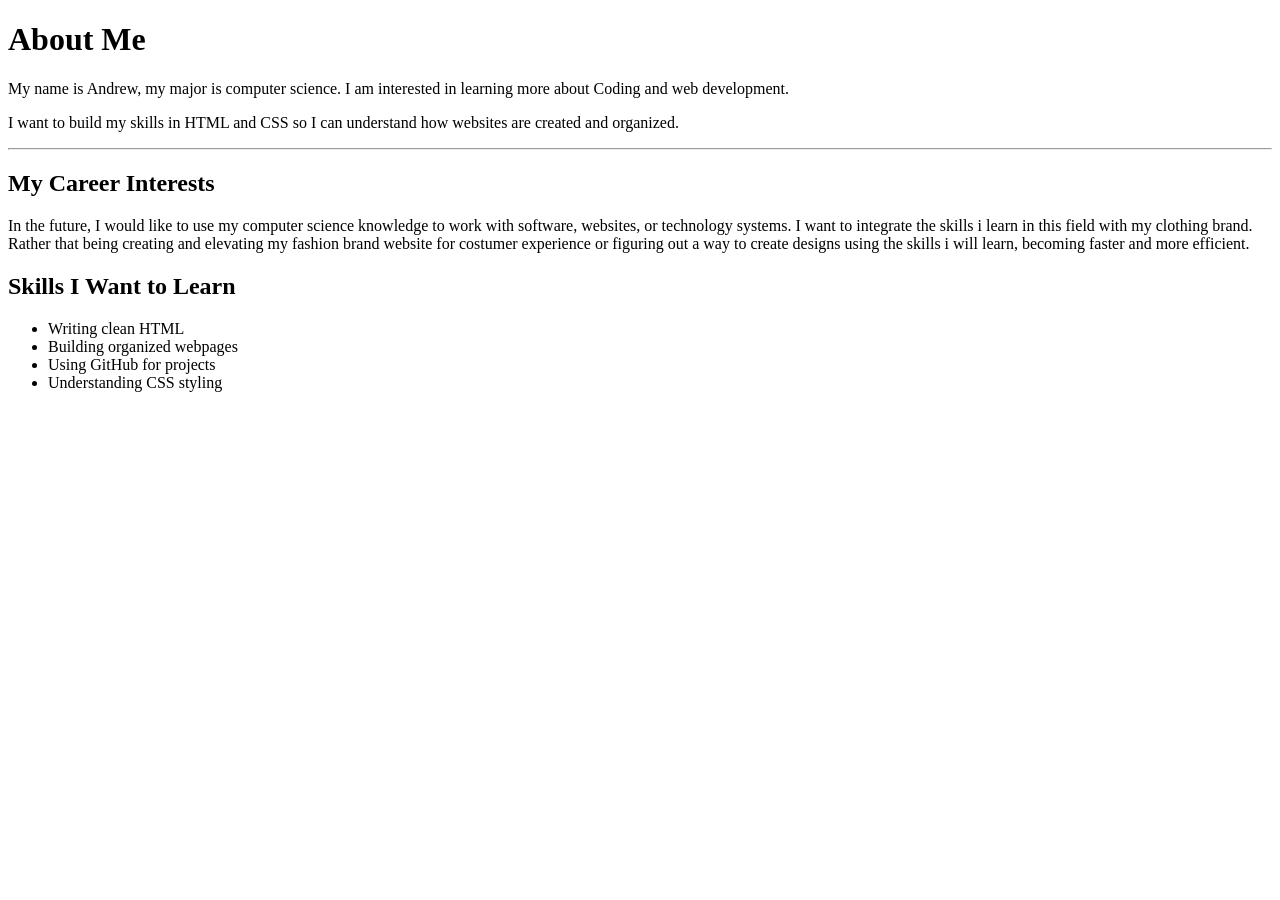
==== index.html @ 1b152ceb "add corrected foundational webpage" ====
<!DOCTYPE html>
<html lang="en">
<head>
  <meta charset="UTF-8">
  <title>Andrew Breckenridge-Hall Personal Introduction</title>
</head>
<body>

  <h1>About Me</h1>

  <p>
    My name is Andrew, my major is computer science. I am interested in learning more about Coding and web development.
  </p>

  <p>
    I want to build my skills in HTML and CSS so I can understand how websites are created and organized.
  </p>

  <hr>

  <h2>My Career Interests</h2>

  <p>
    In the future, I would like to use my computer science knowledge to work with software, websites, or technology systems. I want to integrate the skills i learn in this field with my clothing brand. Rather that being creating and elevating my fashion brand website for costumer experience or figuring out a way to create designs using the skills i will learn, becoming faster and more efficient. 
  </p>

  <h2>Skills I Want to Learn</h2>

  <ul>
    <li>Writing clean HTML</li>
    <li>Building organized webpages</li>
    <li>Using GitHub for projects</li>
    <li>Understanding CSS styling</li>
  </ul>

</body>
</html>
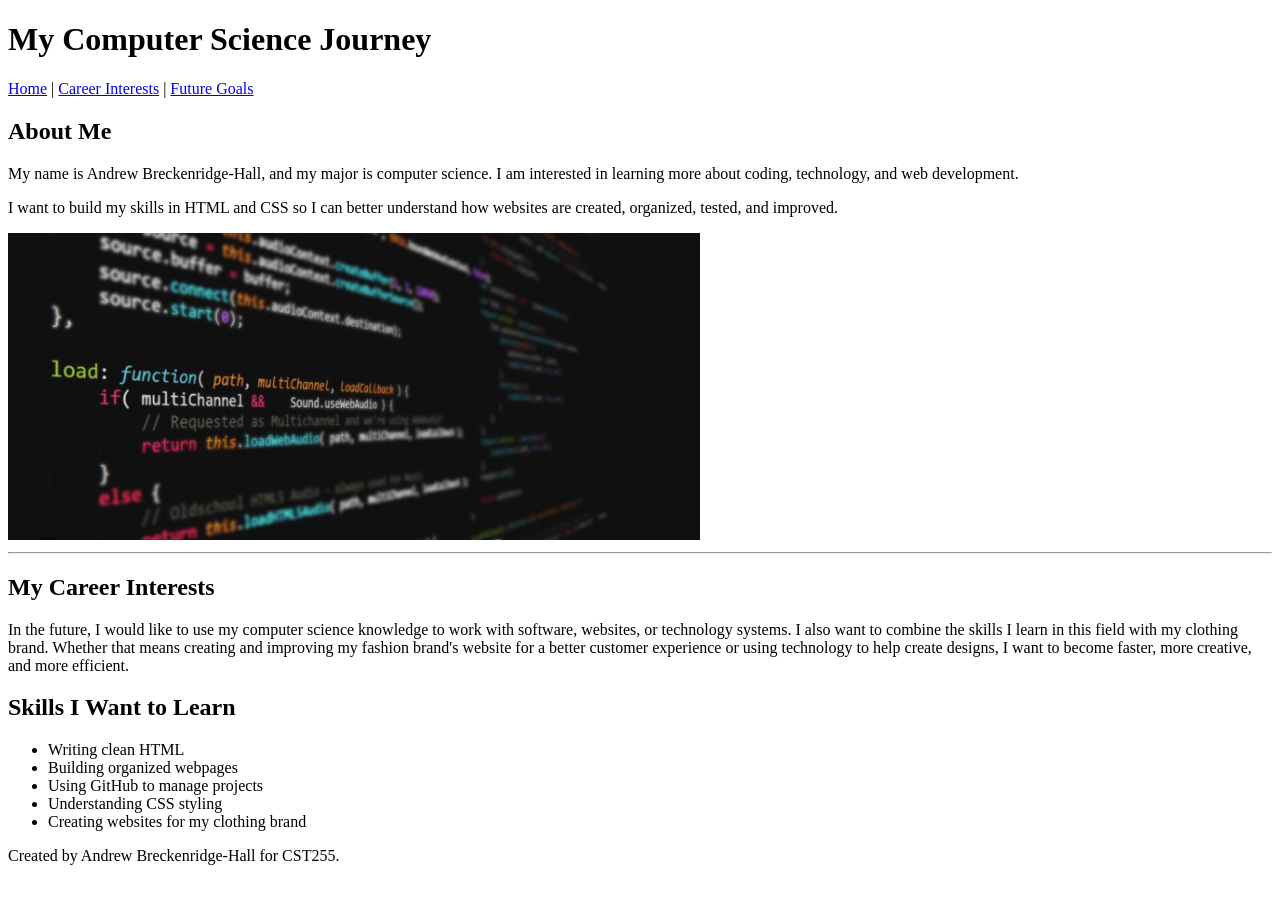
==== commit ba4cdcfd: "Add files via upload add website navigation and multimedia post" ====
--- a/index.html
+++ b/index.html
@@ -2,36 +2,68 @@
 <html lang="en">
 <head>
   <meta charset="UTF-8">
-  <title>Andrew Breckenridge-Hall Personal Introduction</title>
+  <title>Andrew Breckenridge-Hall | Computer Science Journey</title>
 </head>
 <body>
 
-  <h1>About Me</h1>
+  <header>
+    <h1>My Computer Science Journey</h1>
 
-  <p>
-    My name is Andrew, my major is computer science. I am interested in learning more about Coding and web development.
-  </p>
+    <nav>
+      <a href="index.html">Home</a> |
+      <a href="career.html">Career Interests</a> |
+      <a href="goals.html">Future Goals</a>
+    </nav>
+  </header>
 
-  <p>
-    I want to build my skills in HTML and CSS so I can understand how websites are created and organized.
-  </p>
+  <main>
 
-  <hr>
+    <h2>About Me</h2>
 
-  <h2>My Career Interests</h2>
+    <p>
+      My name is Andrew Breckenridge-Hall, and my major is computer science.
+      I am interested in learning more about coding, technology, and web
+      development.
+    </p>
 
-  <p>
-    In the future, I would like to use my computer science knowledge to work with software, websites, or technology systems. I want to integrate the skills i learn in this field with my clothing brand. Rather that being creating and elevating my fashion brand website for costumer experience or figuring out a way to create designs using the skills i will learn, becoming faster and more efficient. 
-  </p>
+    <p>
+      I want to build my skills in HTML and CSS so I can better understand
+      how websites are created, organized, tested, and improved.
+    </p>
 
-  <h2>Skills I Want to Learn</h2>
+    <img
+      src="images/computer-science.png"
+      alt="Computer displaying programming code"
+    >
 
-  <ul>
-    <li>Writing clean HTML</li>
-    <li>Building organized webpages</li>
-    <li>Using GitHub for projects</li>
-    <li>Understanding CSS styling</li>
-  </ul>
+    <hr>
+
+    <h2>My Career Interests</h2>
+
+    <p>
+      In the future, I would like to use my computer science knowledge to
+      work with software, websites, or technology systems. I also want to
+      combine the skills I learn in this field with my clothing brand.
+      Whether that means creating and improving my fashion brand's website
+      for a better customer experience or using technology to help create
+      designs, I want to become faster, more creative, and more efficient.
+    </p>
+
+    <h2>Skills I Want to Learn</h2>
+
+    <ul>
+      <li>Writing clean HTML</li>
+      <li>Building organized webpages</li>
+      <li>Using GitHub to manage projects</li>
+      <li>Understanding CSS styling</li>
+      <li>Creating websites for my clothing brand</li>
+    </ul>
+
+  </main>
+
+  <footer>
+    <p>Created by Andrew Breckenridge-Hall for CST255.</p>
+  </footer>
 
 </body>
-</html>+</html>
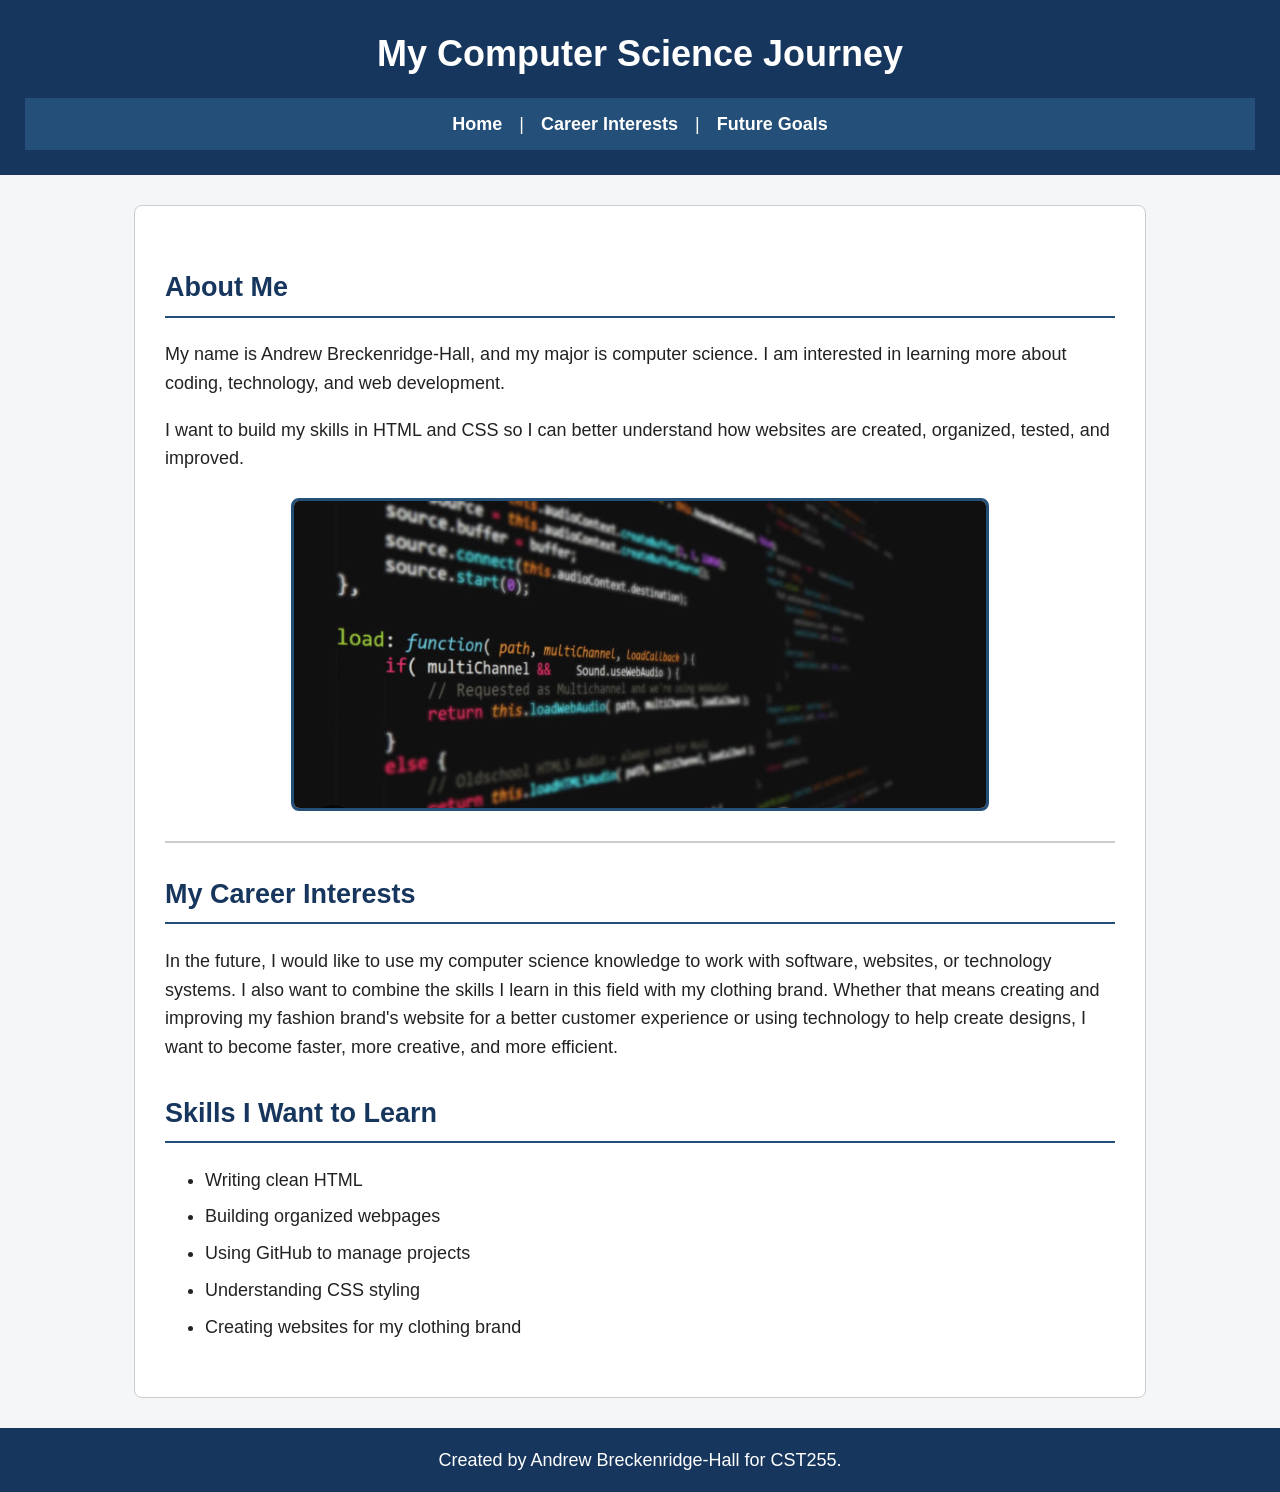
==== commit 93ef6978: "Add files via upload Added external CSS styling for Activity 3.4" ====
--- a/index.html
+++ b/index.html
@@ -3,6 +3,7 @@
 <head>
   <meta charset="UTF-8">
   <title>Andrew Breckenridge-Hall | Computer Science Journey</title>
+  <link rel="stylesheet" href="style.css">
 </head>
 <body>
 
--- a/style.css
+++ b/style.css
@@ -0,0 +1,120 @@
+/* General page styling */
+
+body {
+  margin: 0;
+  background-color: #f4f6f8;
+  color: #222222;
+  font-family: Arial, Helvetica, sans-serif;
+  font-size: 18px;
+  line-height: 1.6;
+}
+
+/* Header */
+
+header {
+  background-color: #17365d;
+  color: white;
+  text-align: center;
+  padding: 25px;
+}
+
+header h1 {
+  margin: 0 0 15px;
+}
+
+/* Navigation */
+
+nav {
+  background-color: #244f78;
+  text-align: center;
+  padding: 12px;
+}
+
+nav a {
+  color: white;
+  text-decoration: none;
+  font-weight: bold;
+  margin: 0 12px;
+}
+
+nav a:hover {
+  text-decoration: underline;
+}
+
+/* Main content area */
+
+main {
+  max-width: 950px;
+  margin: 30px auto;
+  background-color: white;
+  padding: 30px;
+  border: 1px solid #cccccc;
+  border-radius: 8px;
+}
+
+/* Headings */
+
+h2 {
+  color: #17365d;
+  border-bottom: 2px solid #244f78;
+  padding-bottom: 6px;
+  margin-top: 30px;
+}
+
+/* Paragraphs and lists */
+
+p {
+  margin-bottom: 18px;
+}
+
+ul,
+ol {
+  margin-bottom: 25px;
+}
+
+li {
+  margin-bottom: 8px;
+}
+
+/* Images */
+
+img {
+  display: block;
+  max-width: 100%;
+  height: auto;
+  margin: 25px auto;
+  border: 3px solid #244f78;
+  border-radius: 8px;
+}
+
+/* Links inside the page content */
+
+main a {
+  color: #174f8a;
+}
+
+main a:hover {
+  color: #0b3158;
+}
+
+/* Horizontal rule */
+
+hr {
+  border: none;
+  border-top: 2px solid #cccccc;
+  margin: 30px 0;
+}
+
+/* Footer */
+
+footer {
+  background-color: #17365d;
+  color: white;
+  text-align: center;
+  padding: 18px;
+  margin-top: 30px;
+}
+
+footer p {
+  margin: 0;
+}
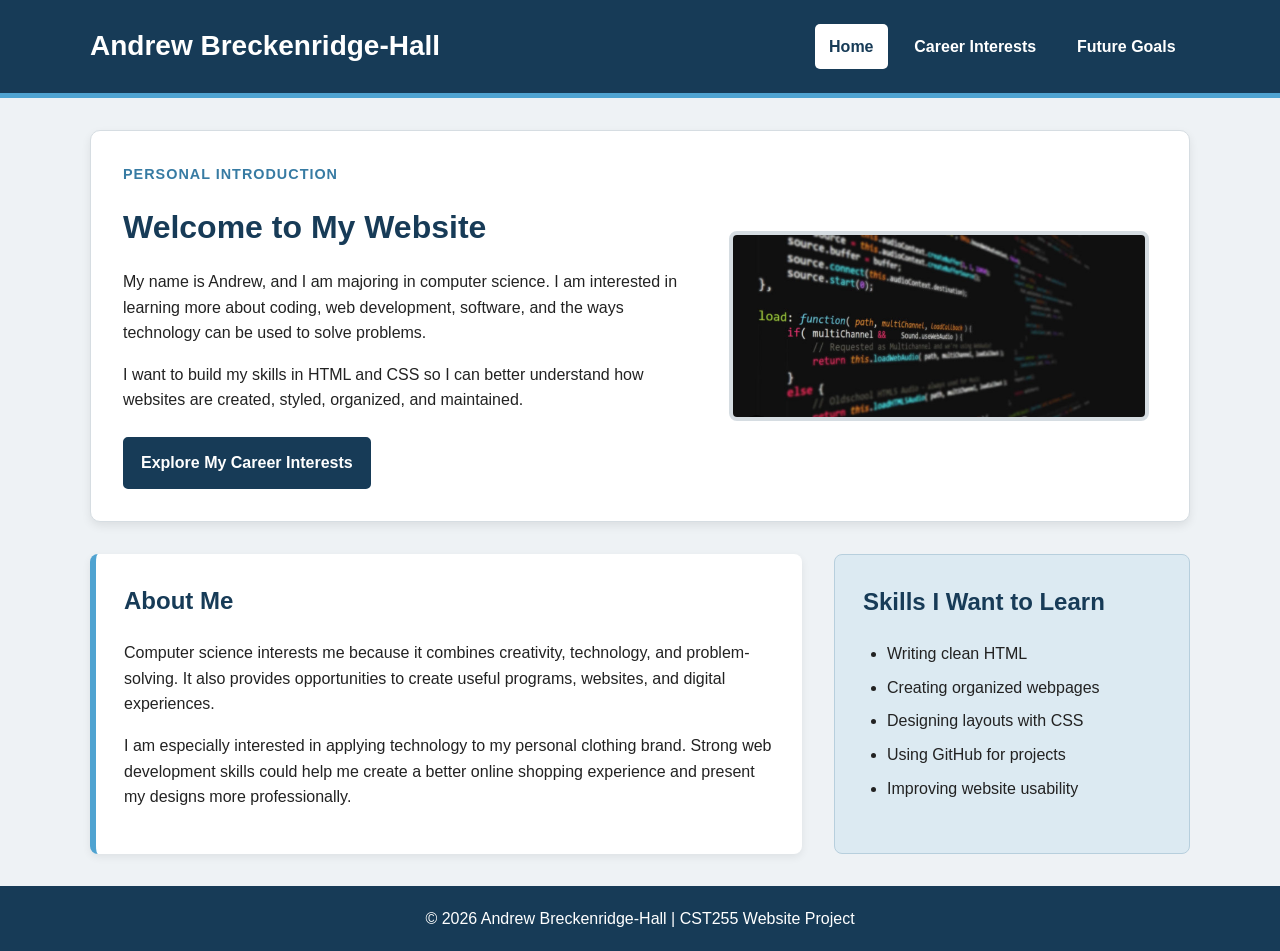
==== commit d2824d99: "Updated website layout and organization for Activity 4.4" ====
--- a/index.html
+++ b/index.html
@@ -2,69 +2,95 @@
 <html lang="en">
 <head>
   <meta charset="UTF-8">
-  <title>Andrew Breckenridge-Hall | Computer Science Journey</title>
-  <link rel="stylesheet" href="style.css">
+  <meta name="viewport" content="width=device-width, initial-scale=1.0">
+  <title>Andrew Breckenridge-Hall | Home</title>
+  <link rel="stylesheet" href="styles.css">
 </head>
+
 <body>
 
-  <header>
-    <h1>My Computer Science Journey</h1>
+  <header class="site-header">
+    <div class="header-container">
+      <h1>Andrew Breckenridge-Hall</h1>
 
-    <nav>
-      <a href="index.html">Home</a> |
-      <a href="career.html">Career Interests</a> |
-      <a href="goals.html">Future Goals</a>
-    </nav>
+      <nav>
+        <ul class="nav-list">
+          <li><a class="current-page" href="index.html">Home</a></li>
+          <li><a href="career.html">Career Interests</a></li>
+          <li><a href="goals.html">Future Goals</a></li>
+        </ul>
+      </nav>
+    </div>
   </header>
 
-  <main>
+  <main class="page-container">
 
-    <h2>About Me</h2>
+    <section class="hero-section">
+      <div class="hero-content">
+        <p class="page-label">Personal Introduction</p>
 
-    <p>
-      My name is Andrew Breckenridge-Hall, and my major is computer science.
-      I am interested in learning more about coding, technology, and web
-      development.
-    </p>
+        <h2>Welcome to My Website</h2>
 
-    <p>
-      I want to build my skills in HTML and CSS so I can better understand
-      how websites are created, organized, tested, and improved.
-    </p>
+        <p>
+          My name is Andrew, and I am majoring in computer science. I am
+          interested in learning more about coding, web development, software,
+          and the ways technology can be used to solve problems.
+        </p>
 
-    <img
-      src="images/computer-science.png"
-      alt="Computer displaying programming code"
-    >
+        <p>
+          I want to build my skills in HTML and CSS so I can better understand
+          how websites are created, styled, organized, and maintained.
+        </p>
 
-    <hr>
+        <a class="button-link" href="career.html">Explore My Career Interests</a>
+      </div>
 
-    <h2>My Career Interests</h2>
+      <div class="hero-image-container">
+        <img
+          class="page-image"
+          src="images/computer-science.png"
+          alt="Computer screen displaying computer science programming code">
+      </div>
+    </section>
 
-    <p>
-      In the future, I would like to use my computer science knowledge to
-      work with software, websites, or technology systems. I also want to
-      combine the skills I learn in this field with my clothing brand.
-      Whether that means creating and improving my fashion brand's website
-      for a better customer experience or using technology to help create
-      designs, I want to become faster, more creative, and more efficient.
-    </p>
+    <section class="content-grid">
 
-    <h2>Skills I Want to Learn</h2>
+      <article class="content-card">
+        <h2>About Me</h2>
 
-    <ul>
-      <li>Writing clean HTML</li>
-      <li>Building organized webpages</li>
-      <li>Using GitHub to manage projects</li>
-      <li>Understanding CSS styling</li>
-      <li>Creating websites for my clothing brand</li>
-    </ul>
+        <p>
+          Computer science interests me because it combines creativity,
+          technology, and problem-solving. It also provides opportunities to
+          create useful programs, websites, and digital experiences.
+        </p>
+
+        <p>
+          I am especially interested in applying technology to my personal
+          clothing brand. Strong web development skills could help me create a
+          better online shopping experience and present my designs more
+          professionally.
+        </p>
+      </article>
+
+      <aside class="sidebar-card">
+        <h2>Skills I Want to Learn</h2>
+
+        <ul>
+          <li>Writing clean HTML</li>
+          <li>Creating organized webpages</li>
+          <li>Designing layouts with CSS</li>
+          <li>Using GitHub for projects</li>
+          <li>Improving website usability</li>
+        </ul>
+      </aside>
+
+    </section>
 
   </main>
 
-  <footer>
-    <p>Created by Andrew Breckenridge-Hall for CST255.</p>
+  <footer class="site-footer">
+    <p>&copy; 2026 Andrew Breckenridge-Hall | CST255 Website Project</p>
   </footer>
 
 </body>
-</html>
+</html>
--- a/styles.css
+++ b/styles.css
@@ -0,0 +1,247 @@
+/* CST255 Website Project
+   Layout, structure, spacing, and organization
+*/
+
+/* Applies border-box sizing to every element */
+* {
+  box-sizing: border-box;
+}
+
+/* Main webpage styling */
+body {
+  margin: 0;
+  background-color: #eef2f5;
+  color: #222222;
+  font-family: Arial, Helvetica, sans-serif;
+  font-size: 16px;
+  line-height: 1.6;
+}
+
+/* Header */
+.site-header {
+  background-color: #173b57;
+  color: #ffffff;
+  border-bottom: 5px solid #4fa3d1;
+}
+
+.header-container {
+  width: 90%;
+  max-width: 1100px;
+  margin: 0 auto;
+  padding: 1.5rem 0;
+  display: flex;
+  justify-content: space-between;
+  align-items: center;
+  gap: 2rem;
+  flex-wrap: wrap;
+}
+
+.site-header h1 {
+  margin: 0;
+  font-size: 1.75rem;
+}
+
+/* Navigation */
+.nav-list {
+  margin: 0;
+  padding: 0;
+  display: flex;
+  gap: 0.75rem;
+  flex-wrap: wrap;
+  list-style: none;
+}
+
+.nav-list a {
+  display: block;
+  padding: 0.6rem 0.9rem;
+  border-radius: 5px;
+  color: #ffffff;
+  font-weight: bold;
+  text-decoration: none;
+}
+
+.nav-list a:hover,
+.nav-list a:focus,
+.nav-list .current-page {
+  background-color: #ffffff;
+  color: #173b57;
+}
+
+/* Main content container */
+.page-container {
+  width: 90%;
+  max-width: 1100px;
+  margin: 2rem auto;
+}
+
+/* Top two-column section */
+.hero-section {
+  display: grid;
+  grid-template-columns: 1.3fr 1fr;
+  gap: 2rem;
+  align-items: center;
+  margin-bottom: 2rem;
+  padding: 2rem;
+  background-color: #ffffff;
+  border: 1px solid #d6dde2;
+  border-radius: 10px;
+  box-shadow: 0 4px 10px rgba(0, 0, 0, 0.08);
+}
+
+.hero-content h2 {
+  margin-top: 0;
+  margin-bottom: 1rem;
+  color: #173b57;
+  font-size: 2rem;
+}
+
+.hero-content p {
+  margin-top: 0;
+  margin-bottom: 1rem;
+}
+
+.page-label {
+  margin-bottom: 0.4rem;
+  color: #377ba3;
+  font-size: 0.9rem;
+  font-weight: bold;
+  letter-spacing: 1px;
+  text-transform: uppercase;
+}
+
+.hero-image-container {
+  padding: 0.5rem;
+  text-align: center;
+}
+
+.page-image {
+  display: block;
+  width: 100%;
+  max-width: 450px;
+  height: auto;
+  margin: 0 auto;
+  border: 4px solid #d6dde2;
+  border-radius: 8px;
+}
+
+/* Button-style links */
+.button-link {
+  display: inline-block;
+  margin-top: 0.5rem;
+  padding: 0.7rem 1rem;
+  background-color: #173b57;
+  border: 2px solid #173b57;
+  border-radius: 5px;
+  color: #ffffff;
+  font-weight: bold;
+  text-decoration: none;
+}
+
+.button-link:hover,
+.button-link:focus {
+  background-color: #ffffff;
+  color: #173b57;
+}
+
+/* Main two-column content area */
+.content-grid {
+  display: grid;
+  grid-template-columns: 2fr 1fr;
+  gap: 2rem;
+  margin-bottom: 2rem;
+}
+
+/* Main content card */
+.content-card {
+  padding: 1.75rem;
+  background-color: #ffffff;
+  border-left: 6px solid #4fa3d1;
+  border-radius: 8px;
+  box-shadow: 0 3px 8px rgba(0, 0, 0, 0.07);
+}
+
+/* Sidebar card */
+.sidebar-card {
+  padding: 1.75rem;
+  background-color: #dceaf2;
+  border: 1px solid #b7cfdd;
+  border-radius: 8px;
+}
+
+.content-card h2,
+.sidebar-card h2,
+.full-width-card h2 {
+  margin-top: 0;
+  color: #173b57;
+}
+
+/* Lists */
+.content-card ul,
+.content-card ol,
+.sidebar-card ul,
+.sidebar-card ol {
+  margin-bottom: 0;
+  padding-left: 1.5rem;
+}
+
+.content-card li,
+.sidebar-card li {
+  margin-bottom: 0.5rem;
+}
+
+/* Full-width lower section */
+.full-width-card {
+  margin-bottom: 2rem;
+  padding: 1.75rem;
+  background-color: #ffffff;
+  border-top: 5px solid #4fa3d1;
+  border-radius: 8px;
+  box-shadow: 0 3px 8px rgba(0, 0, 0, 0.07);
+}
+
+.full-width-card p {
+  margin-bottom: 0;
+}
+
+/* Footer */
+.site-footer {
+  margin-top: 2rem;
+  padding: 1.25rem;
+  background-color: #173b57;
+  color: #ffffff;
+  text-align: center;
+}
+
+.site-footer p {
+  margin: 0;
+}
+
+/* Adjusts layout for smaller screens */
+@media screen and (max-width: 750px) {
+  .header-container {
+    flex-direction: column;
+    align-items: flex-start;
+  }
+
+  .nav-list {
+    flex-direction: column;
+    width: 100%;
+  }
+
+  .nav-list a {
+    width: 100%;
+  }
+
+  .hero-section,
+  .content-grid {
+    grid-template-columns: 1fr;
+  }
+
+  .hero-section {
+    padding: 1.25rem;
+  }
+
+  .hero-content h2 {
+    font-size: 1.65rem;
+  }
+}
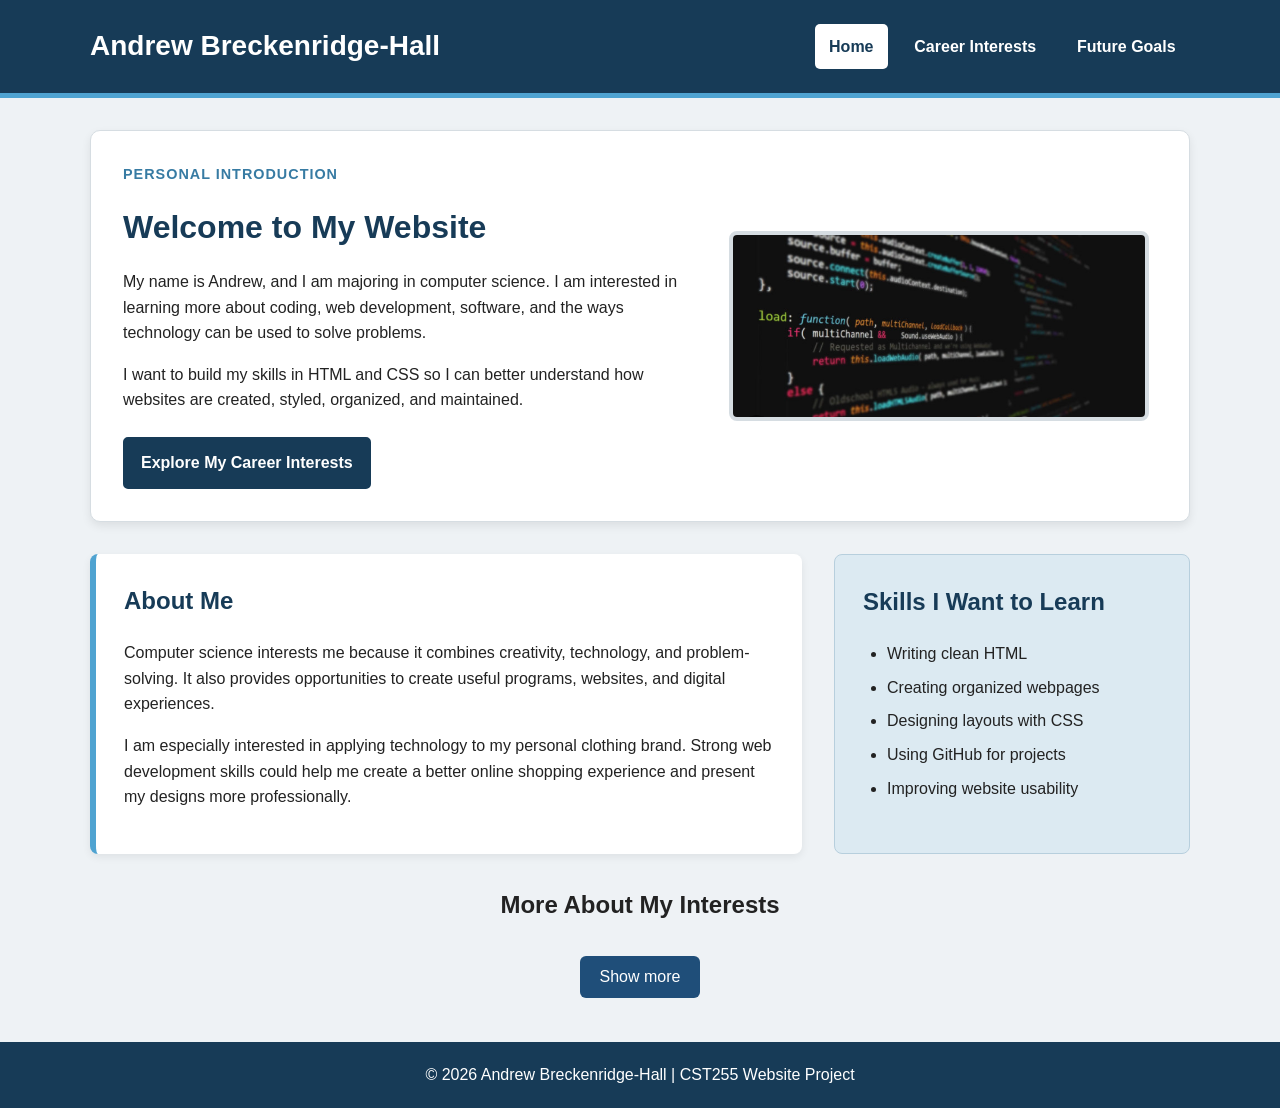
==== commit e75967d3: "Add JS interactions for Activity 5.4" ====
--- a/index.html
+++ b/index.html
@@ -5,6 +5,7 @@
   <meta name="viewport" content="width=device-width, initial-scale=1.0">
   <title>Andrew Breckenridge-Hall | Home</title>
   <link rel="stylesheet" href="styles.css">
+  <script src="script.js" defer></script>
 </head>
 
 <body>
@@ -86,6 +87,20 @@
 
     </section>
 
+    <section class="content-section interactive-section">
+  <h2>More About My Interests</h2>
+
+  <button id="toggle-interests" class="action-button" type="button">
+    Show more
+  </button>
+
+  <p id="extra-interests" class="interactive-message" hidden>
+    I want to improve my skills in programming, website development, and
+    user experience design. These skills can help me prepare for a computer
+    science career and build a better website for my clothing brand.
+  </p>
+</section>
+
   </main>
 
   <footer class="site-footer">
--- a/styles.css
+++ b/styles.css
@@ -244,4 +244,41 @@
   .hero-content h2 {
     font-size: 1.65rem;
   }
-}+}
+
+/* JavaScript interaction sections */
+
+.interactive-section {
+  text-align: center;
+}
+
+.action-button {
+  background-color: #1f4e79;
+  color: #ffffff;
+  border: none;
+  border-radius: 6px;
+  padding: 0.75rem 1.25rem;
+  margin: 0.75rem 0;
+  font-size: 1rem;
+  font-family: inherit;
+  cursor: pointer;
+}
+
+.action-button:hover {
+  background-color: #163d5f;
+}
+
+.action-button:focus {
+  outline: 3px solid #f4b942;
+  outline-offset: 3px;
+}
+
+.interactive-message {
+  background-color: #f4f7fa;
+  border-left: 4px solid #1f4e79;
+  margin: 1rem auto;
+  padding: 1rem;
+  max-width: 650px;
+  text-align: left;
+}
+
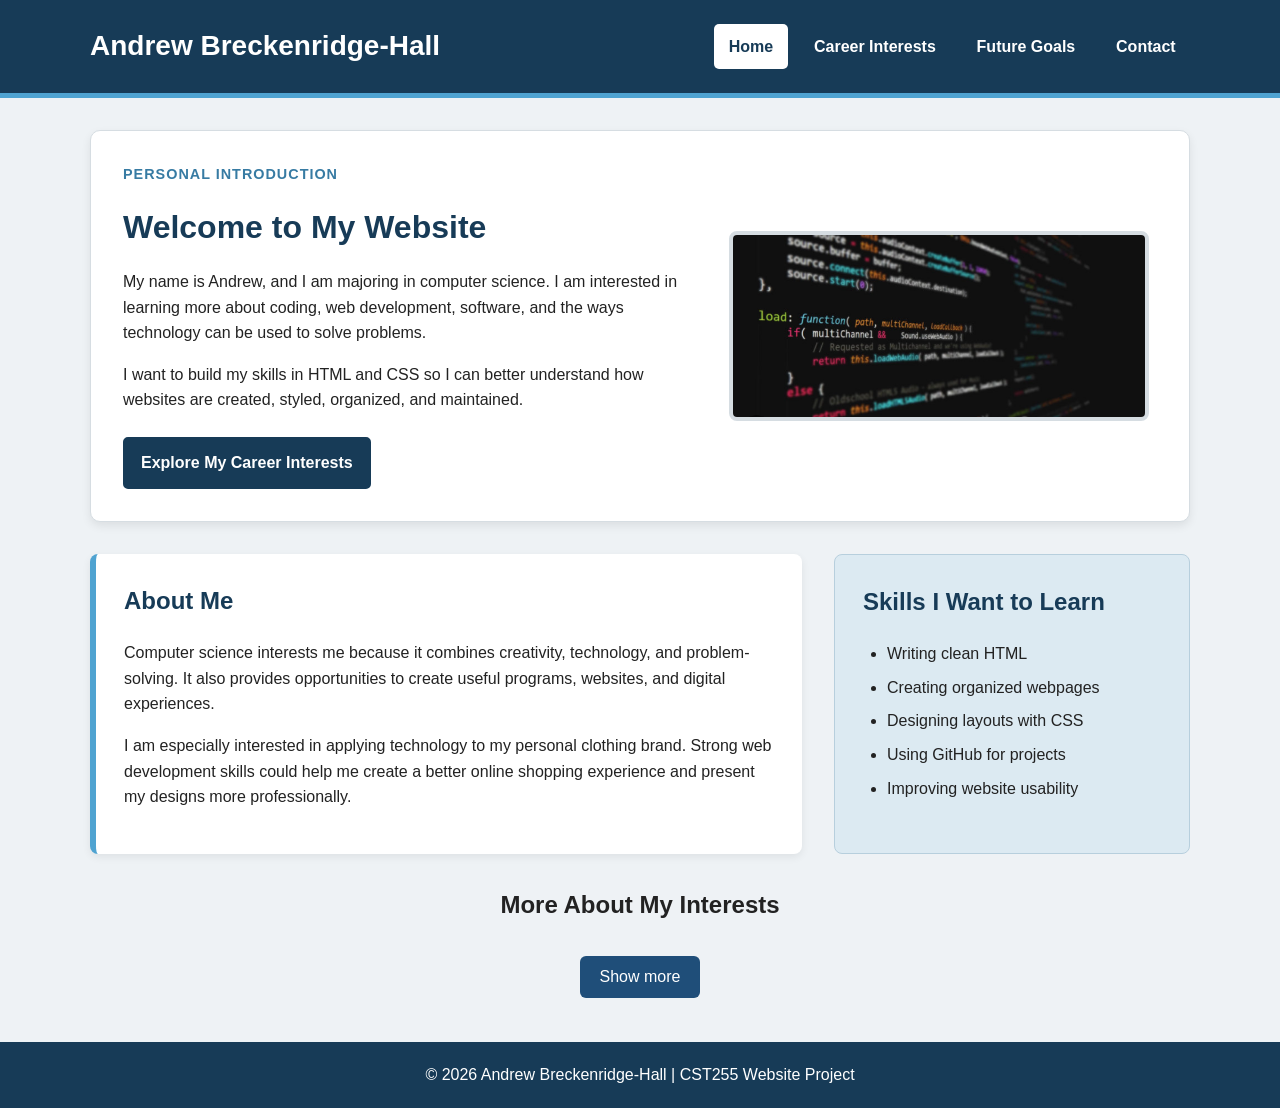
==== commit 2989fedf: "Add files via upload Complete final CST255 website project" ====
--- a/index.html
+++ b/index.html
@@ -19,6 +19,7 @@
           <li><a class="current-page" href="index.html">Home</a></li>
           <li><a href="career.html">Career Interests</a></li>
           <li><a href="goals.html">Future Goals</a></li>
+	  <li><a href="contact.html">Contact</a></li>
         </ul>
       </nav>
     </div>
--- a/styles.css
+++ b/styles.css
@@ -282,3 +282,52 @@
   text-align: left;
 }
 
+/* Contact Form */
+
+#contact-form {
+  margin-top: 1.5rem;
+}
+
+.form-group {
+  display: flex;
+  flex-direction: column;
+  margin-bottom: 1.25rem;
+}
+
+.form-group label {
+  font-weight: bold;
+  margin-bottom: 0.4rem;
+}
+
+.form-group input,
+.form-group select,
+.form-group textarea {
+  width: 100%;
+  padding: 0.75rem;
+  font: inherit;
+  border: 1px solid #cccccc;
+  border-radius: 4px;
+  box-sizing: border-box;
+}
+
+.form-group input:focus,
+.form-group select:focus,
+.form-group textarea:focus {
+  outline: 2px solid #1f4e79;
+  border-color: #1f4e79;
+}
+
+.form-group textarea {
+  resize: vertical;
+}
+
+.form-error {
+  color: #b3261e;
+  font-weight: bold;
+  margin: 0.75rem 0;
+}
+
+#form-success {
+  margin-top: 1rem;
+}
+
